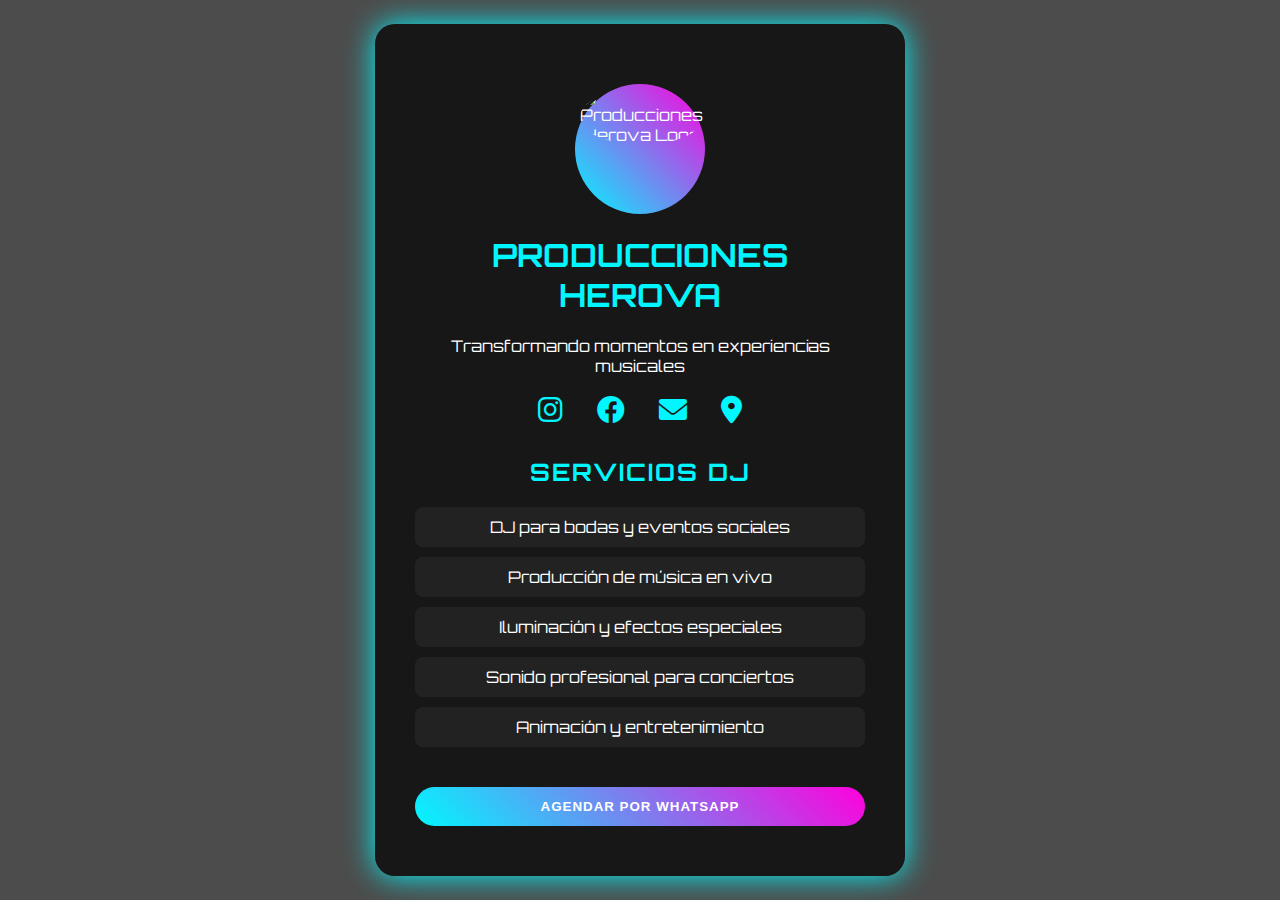
==== index2.html @ 91609374 "Version 2" ====
<!DOCTYPE html>
<html lang="es">
<head>
    <meta charset="UTF-8">
    <meta name="viewport" content="width=device-width, initial-scale=1.0">
    <title>Producciones Herova - Digital Flyer</title>
    <link rel="stylesheet" href="https://cdnjs.cloudflare.com/ajax/libs/font-awesome/6.0.0-beta3/css/all.min.css">
    <style>
        @import url('https://fonts.googleapis.com/css2?family=Orbitron:wght@400;700&display=swap');
        
        :root {
            --primary: #00f7ff;
            --secondary: #ff00dd;
            --dark: #050505;
            --light: #ffffff;
        }
        
        body {
            font-family: 'Orbitron', sans-serif;
            background: url('https://source.unsplash.com/1600x900/?music,concert') no-repeat center center/cover;
            margin: 0;
            padding: 0;
            display: flex;
            justify-content: center;
            align-items: center;
            min-height: 100vh;
            color: var(--light);
            text-align: center;
            position: relative;
        }
        
        .overlay {
            position: absolute;
            top: 0;
            left: 0;
            width: 100%;
            height: 100%;
            background: rgba(0, 0, 0, 0.7);
        }
        
        .flyer {
            position: relative;
            background: rgba(18, 18, 18, 0.9);
            padding: 40px;
            border-radius: 20px;
            box-shadow: 0 0 30px var(--primary);
            max-width: 450px;
            animation: glow 1.5s infinite alternate;
        }
        
        @keyframes glow {
            from {
                box-shadow: 0 0 10px var(--primary);
            }
            to {
                box-shadow: 0 0 30px var(--secondary);
            }
        }
        
        .logo {
            width: 120px;
            height: 120px;
            margin: 20px auto;
            border-radius: 50%;
            background: linear-gradient(45deg, var(--primary), var(--secondary));
            padding: 5px;
        }
        
        .logo img {
            width: 100%;
            height: 100%;
            border-radius: 50%;
            object-fit: cover;
        }
        
        .social-media a {
            font-size: 28px;
            margin: 15px;
            color: var(--primary);
            transition: transform 0.3s, color 0.3s;
        }
        
        .social-media a:hover {
            transform: scale(1.2);
            color: var(--secondary);
        }
        
        .services {
            margin: 30px 0;
        }
        
        .services h2 {
            color: var(--primary);
            text-transform: uppercase;
            letter-spacing: 2px;
        }
        
        .services ul {
            list-style: none;
            padding: 0;
        }
        
        .services li {
            margin: 10px 0;
            padding: 10px;
            background: rgba(255, 255, 255, 0.05);
            border-radius: 8px;
            transition: transform 0.3s;
        }
        
        .services li:hover {
            transform: translateX(10px);
            background: rgba(255, 255, 255, 0.1);
        }
        
        .btn {
            background: linear-gradient(45deg, var(--primary), var(--secondary));
            color: var(--light);
            border: none;
            padding: 12px 25px;
            border-radius: 25px;
            cursor: pointer;
            transition: all 0.3s;
            text-transform: uppercase;
            letter-spacing: 1px;
            width: 100%;
            margin: 10px 0;
            font-weight: bold;
        }
        
        .btn:hover {
            transform: translateY(-3px);
            box-shadow: 0 5px 15px rgba(0, 247, 255, 0.5);
        }
    </style>
</head>
<body>
    <div class="overlay"></div>
    <div class="flyer">
        <div class="logo">
            <img src="/api/placeholder/150/150" alt="Producciones Herova Logo">
        </div>
        
        <h1 style="color: var(--primary);">PRODUCCIONES HEROVA</h1>
        <p class="slogan">Transformando momentos en experiencias musicales</p>
        
        <div class="social-media">
            <a href="#"><i class="fab fa-instagram"></i></a>
            <a href="#"><i class="fab fa-facebook"></i></a>
            <a href="mailto:contacto@herova.com"><i class="fas fa-envelope"></i></a>
            <a href="#"><i class="fas fa-map-marker-alt"></i></a>
        </div>

        <div class="services">
            <h2>Servicios DJ</h2>
            <ul>
                <li>DJ para bodas y eventos sociales</li>
                <li>Producción de música en vivo</li>
                <li>Iluminación y efectos especiales</li>
                <li>Sonido profesional para conciertos</li>
                <li>Animación y entretenimiento</li>
            </ul>
        </div>
        
        <button class="btn" onclick="window.location.href='https://wa.me/5215512345678'">Agendar por WhatsApp</button>
    </div>
</body>
</html>
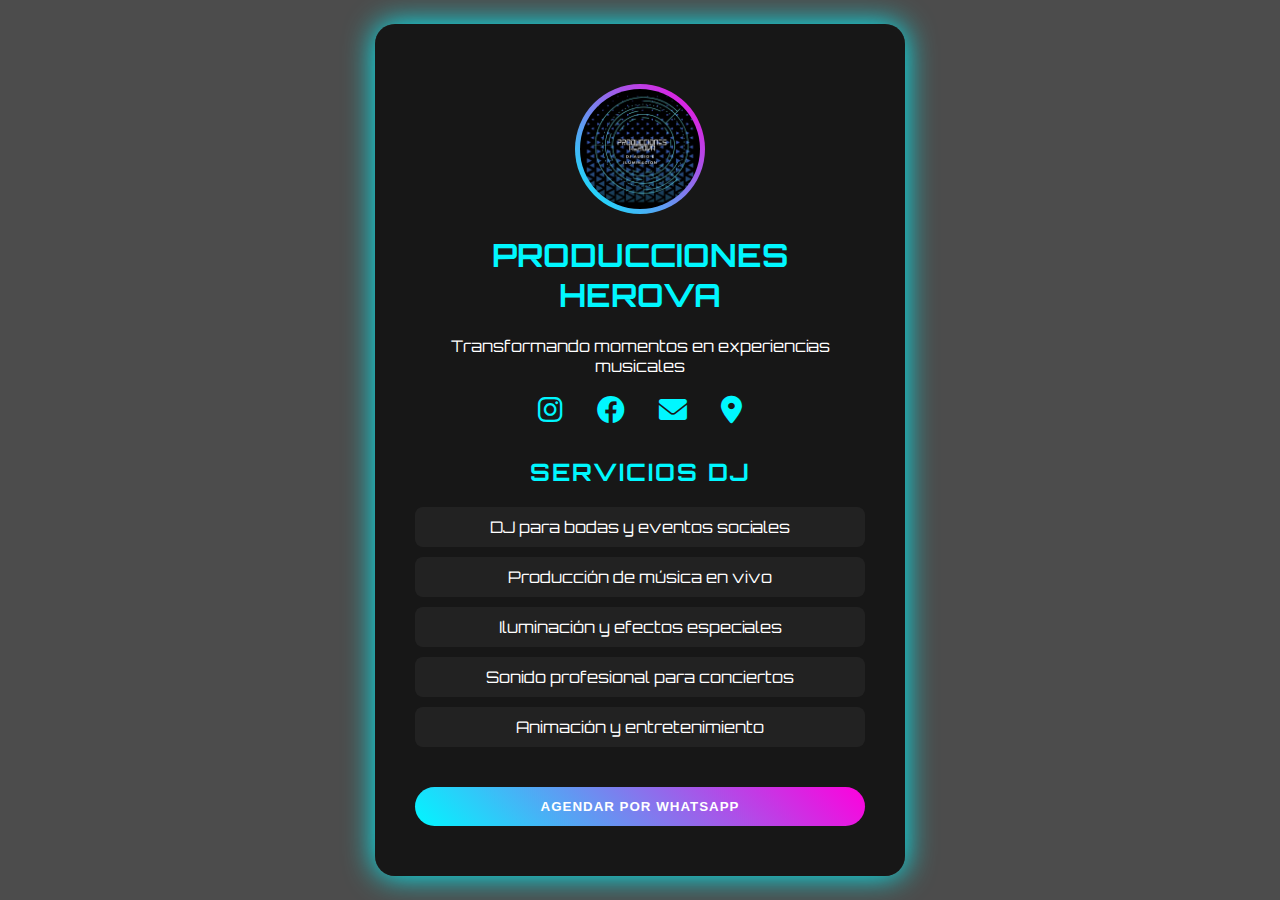
==== commit 2cfd5b9e: "version 2" ====
--- a/index2.html
+++ b/index2.html
@@ -138,7 +138,7 @@
     <div class="overlay"></div>
     <div class="flyer">
         <div class="logo">
-            <img src="/api/placeholder/150/150" alt="Producciones Herova Logo">
+            <img src="logo.jpg" alt="Producciones Herova Logo">
         </div>
         
         <h1 style="color: var(--primary);">PRODUCCIONES HEROVA</h1>
